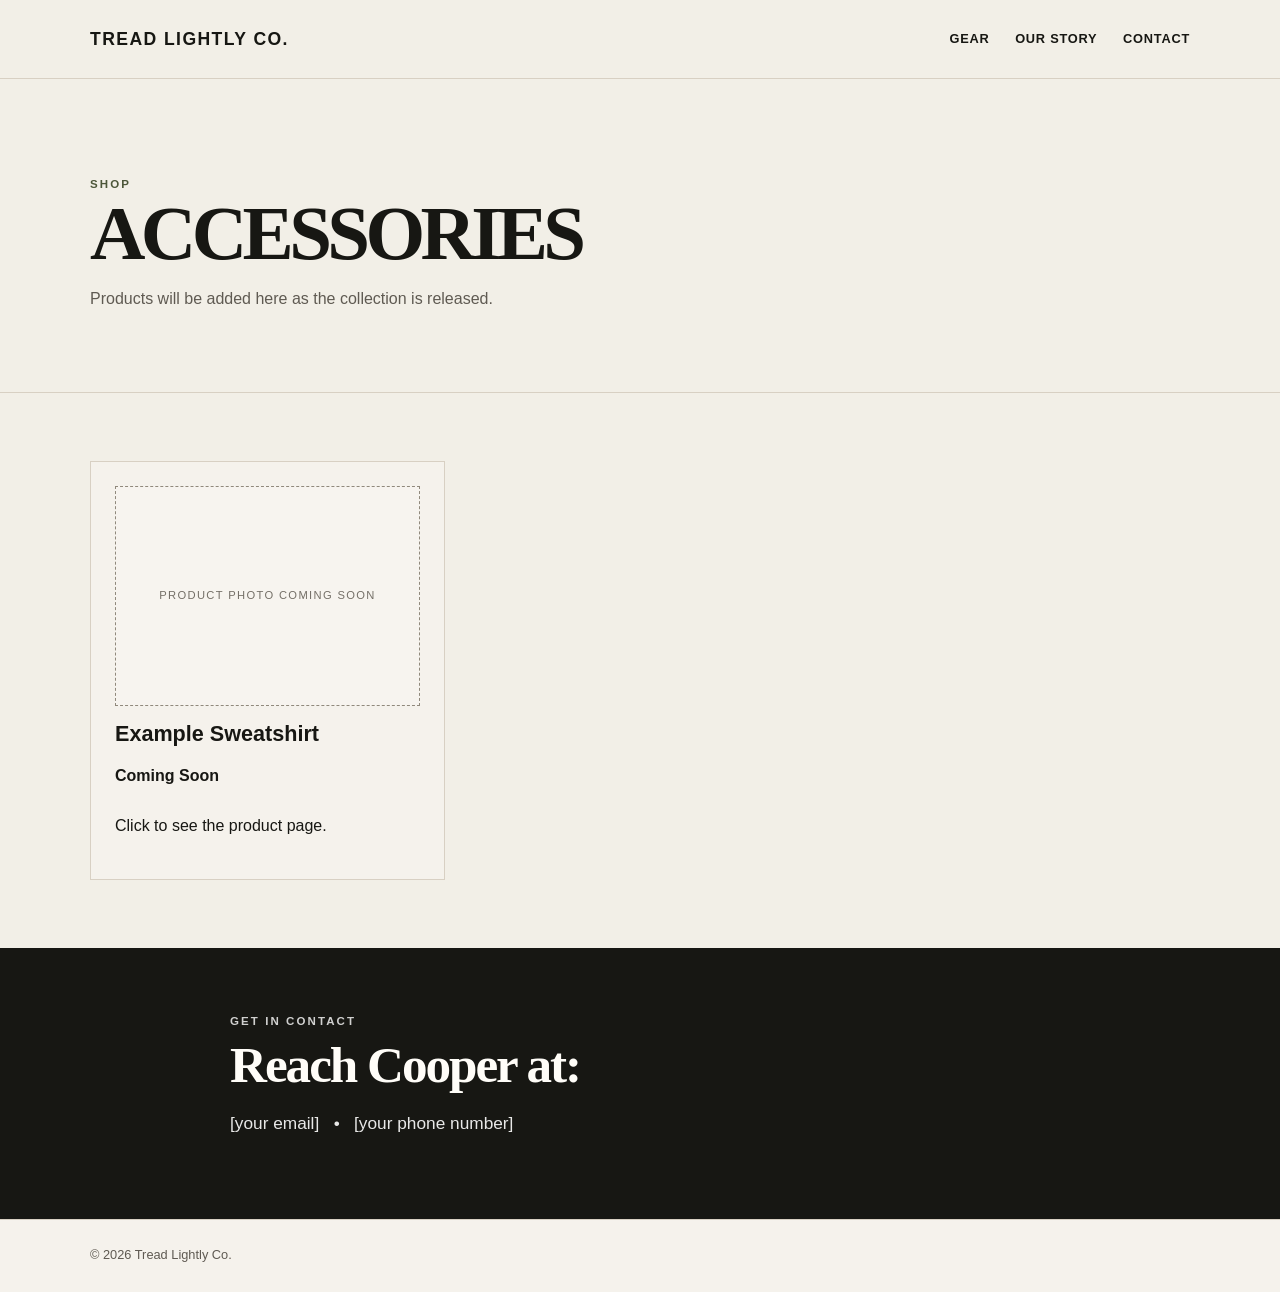
==== accessories.html @ d34f3e03 "Create the Tread Lightly Co. static GitHub Pages website and project documentation." ====
<!doctype html>
<html lang="en">
  <head>
    <meta charset="UTF-8" />
    <meta name="viewport" content="width=device-width, initial-scale=1.0" />
    <title>Accessories | Tread Lightly Co.</title>
    <link rel="stylesheet" href="style.css" />
  </head>
  <body>
    <header class="site-header">
      <div class="container nav-wrap">
        <a class="brand" href="index.html">TREAD LIGHTLY CO.</a>
        <button class="menu-button" aria-label="Open navigation menu" aria-expanded="false">MENU</button>
        <nav class="nav-links" aria-label="Main navigation">
          <a href="gear.html">Gear</a>
          <a href="story.html">Our Story</a>
          <a href="index.html#contact">Contact</a>
        </nav>
      </div>
    </header>

    <main>
      <section class="page-hero">
        <div class="container">
          <p class="eyebrow">Shop</p>
          <h1>Accessories</h1>
          <p class="page-copy">Products will be added here as the collection is released.</p>
        </div>
      </section>

      <section class="section">
        <div class="container">
          <div class="card-grid product-grid">
            <a class="product-card" href="product-sweatshirt.html">
              <div class="placeholder">Product photo coming soon</div>
              <h3>Example Sweatshirt</h3>
              <div class="price">Coming Soon</div>
              <p>Click to see the product page.</p>
            </a>
          </div>
        </div>
      </section>
    </main>

    <section class="contact-section">
      <div class="container contact-inner">
        <p class="eyebrow light">Get in contact</p>
        <h2>Reach Cooper at:</h2>
        <p class="contact-line">[your email] &nbsp; • &nbsp; [your phone number]</p>
      </div>
    </section>

    <footer class="site-footer">
      <div class="container footer-inner">
        <span>© <span id="year"></span> Tread Lightly Co.</span>
      </div>
    </footer>

    <script src="script.js"></script>
  </body>
</html>
---- style.css ----
* {
  box-sizing: border-box;
}

:root {
  --paper: #f2efe7;
  --ink: #171713;
  --olive: #4c5639;
  --sage: #8fa082;
  --tan: #c8b18b;
  --rust: #8d5139;
  --line: #d8d0c3;
  --muted: #5f5a52;
  --white: #fffdf8;
}

html {
  scroll-behavior: smooth;
}

body {
  margin: 0;
  background: var(--paper);
  color: var(--ink);
  font-family: Arial, Helvetica, sans-serif;
  line-height: 1.6;
}

a {
  color: inherit;
  text-decoration: none;
}

img {
  max-width: 100%;
  display: block;
}

button {
  font: inherit;
}

.container {
  width: min(1100px, 92%);
  margin: 0 auto;
}

.site-header {
  position: sticky;
  top: 0;
  z-index: 20;
  background: rgba(242, 239, 231, 0.97);
  backdrop-filter: blur(6px);
  border-bottom: 1px solid var(--line);
}

.nav-wrap {
  min-height: 78px;
  display: flex;
  align-items: center;
  justify-content: space-between;
  gap: 1.5rem;
}

.brand {
  font-size: 1.1rem;
  font-weight: 900;
  letter-spacing: 0.08em;
}

.nav-links {
  display: flex;
  align-items: center;
  gap: 1.6rem;
  font-size: 0.8rem;
  font-weight: 700;
  letter-spacing: 0.06em;
  text-transform: uppercase;
}

.nav-links a:hover,
.nav-links a:focus-visible {
  color: var(--rust);
}

.menu-button {
  display: none;
  background: transparent;
  border: 1px solid var(--line);
  padding: 0.6rem 0.9rem;
  font-weight: 800;
  letter-spacing: 0.08em;
  cursor: pointer;
}

.hero,
.page-hero {
  padding: 6rem 0 4rem;
  border-bottom: 1px solid var(--line);
}

.hero-inner {
  min-height: 420px;
  display: flex;
  align-items: center;
}

.hero h1,
.page-hero h1 {
  margin: 0.3rem 0 1rem;
  font-family: Georgia, "Times New Roman", serif;
  font-size: clamp(3.3rem, 7vw, 7rem);
  line-height: 0.94;
  letter-spacing: -0.06em;
  text-transform: uppercase;
}

.page-hero h1 {
  font-size: clamp(2.8rem, 6vw, 5.5rem);
}

.eyebrow {
  margin: 0;
  color: var(--olive);
  font-size: 0.72rem;
  font-weight: 800;
  letter-spacing: 0.18em;
  text-transform: uppercase;
}

.eyebrow.light {
  color: rgba(255, 255, 255, 0.8);
}

.lead,
.page-copy,
.story-copy p,
.product-copy p,
.story-teaser p,
.contact-line,
.footer-inner,
.shop-card p {
  color: var(--muted);
}

.lead {
  max-width: 620px;
  font-size: 1.12rem;
}

.button-row {
  display: flex;
  flex-wrap: wrap;
  gap: 1rem;
  margin-top: 2rem;
}

.btn {
  display: inline-flex;
  align-items: center;
  justify-content: center;
  border: 1px solid var(--ink);
  padding: 0.9rem 1.2rem;
  font-weight: 800;
  letter-spacing: 0.08em;
  text-transform: uppercase;
  font-size: 0.78rem;
  transition: transform 0.15s ease, border-color 0.15s ease;
}

.btn:hover,
.btn:focus-visible {
  transform: translateY(-1px);
}

.btn-dark {
  background: var(--ink);
  color: var(--white);
}

.btn-light {
  background: transparent;
  color: var(--ink);
}

.section {
  padding: 4.25rem 0;
}

.two-col {
  display: grid;
  grid-template-columns: 1.1fr 1fr;
  gap: 2rem;
  align-items: end;
}

h2 {
  margin: 0.45rem 0 0;
  font-family: Georgia, "Times New Roman", serif;
  font-size: clamp(2rem, 4vw, 3.2rem);
  line-height: 1.08;
  letter-spacing: -0.04em;
}

h3 {
  margin: 0 0 0.5rem;
  font-size: 1.35rem;
  line-height: 1.1;
}

.card-grid {
  display: grid;
  grid-template-columns: repeat(3, minmax(0, 1fr));
  gap: 1.1rem;
}

.shop-card,
.product-card {
  display: flex;
  flex-direction: column;
  justify-content: space-between;
  min-height: 220px;
  padding: 1.5rem;
  background: rgba(255, 255, 255, 0.2);
  border: 1px solid var(--line);
  transition: border-color 0.15s ease, transform 0.15s ease;
}

.shop-card:hover,
.shop-card:focus-visible,
.product-card:hover,
.product-card:focus-visible {
  border-color: var(--ink);
  transform: translateY(-1px);
}

.card-number {
  color: var(--muted);
  font-size: 0.72rem;
  font-weight: 800;
  letter-spacing: 0.12em;
  text-transform: uppercase;
}

.shop-card h3 {
  margin-top: 2.2rem;
  font-family: Georgia, "Times New Roman", serif;
  font-size: clamp(1.9rem, 2.5vw, 2.4rem);
  letter-spacing: -0.05em;
}

.story-teaser {
  background: var(--olive);
  color: var(--white);
  padding: 4.5rem 0;
}

.story-teaser-inner {
  display: grid;
  grid-template-columns: 1.2fr 1fr auto;
  align-items: end;
  gap: 1.6rem;
}

.story-teaser p,
.story-teaser .eyebrow {
  color: rgba(255, 255, 255, 0.85);
}

.text-link {
  font-weight: 800;
  letter-spacing: 0.06em;
  text-transform: uppercase;
  font-size: 0.8rem;
}

.contact-section {
  background: var(--ink);
  color: var(--white);
  padding: 4rem 0;
}

.contact-inner {
  max-width: 820px;
}

.contact-line {
  color: rgba(255, 255, 255, 0.9);
  font-size: 1.08rem;
}

.site-footer {
  border-top: 1px solid var(--line);
  background: rgba(255, 255, 255, 0.2);
}

.footer-inner {
  display: flex;
  justify-content: space-between;
  gap: 1rem;
  min-height: 72px;
  align-items: center;
  color: var(--muted);
  font-size: 0.8rem;
}

.product-grid {
  grid-template-columns: repeat(3, minmax(0, 1fr));
}

.product-card {
  min-height: 380px;
}

.placeholder,
.product-placeholder {
  min-height: 220px;
  display: grid;
  place-items: center;
  border: 1px dashed #90897c;
  background: rgba(255, 255, 255, 0.15);
  color: #746f67;
  font-size: 0.7rem;
  letter-spacing: 0.12em;
  text-transform: uppercase;
  margin-bottom: 1rem;
  text-align: center;
  padding: 1rem;
}

.product-placeholder {
  min-height: 480px;
}

.price {
  margin: 0.6rem 0 0.5rem;
  font-size: 1rem;
  font-weight: 800;
}

.product-detail {
  display: grid;
  grid-template-columns: 1.1fr 1fr;
  gap: 2rem;
  align-items: center;
  padding: 4rem 0 3rem;
}

.product-copy {
  max-width: 600px;
}

.story-section {
  padding-top: 3rem;
}

.story-copy {
  max-width: 800px;
  font-size: 1.08rem;
}

.story-copy p {
  margin: 0 0 1.2rem;
}

@media (max-width: 840px) {
  .card-grid,
  .product-grid,
  .two-col,
  .story-teaser-inner,
  .product-detail {
    grid-template-columns: 1fr 1fr;
  }

  .story-teaser-inner {
    grid-template-columns: 1fr;
  }

  .nav-links {
    display: none;
    position: absolute;
    top: 78px;
    left: 0;
    right: 0;
    background: rgba(242, 239, 231, 0.99);
    border-bottom: 1px solid var(--line);
    padding: 1.25rem 5%;
    flex-direction: column;
    align-items: flex-start;
  }

  .nav-links.open {
    display: flex;
  }

  .menu-button {
    display: block;
  }
}

@media (max-width: 600px) {
  .card-grid,
  .product-grid,
  .two-col,
  .product-detail {
    grid-template-columns: 1fr;
  }

  .hero,
  .page-hero {
    padding-top: 4.75rem;
  }

  .brand {
    font-size: 0.96rem;
  }

  .footer-inner {
    flex-direction: column;
    justify-content: center;
    padding: 1rem 0;
  }
}
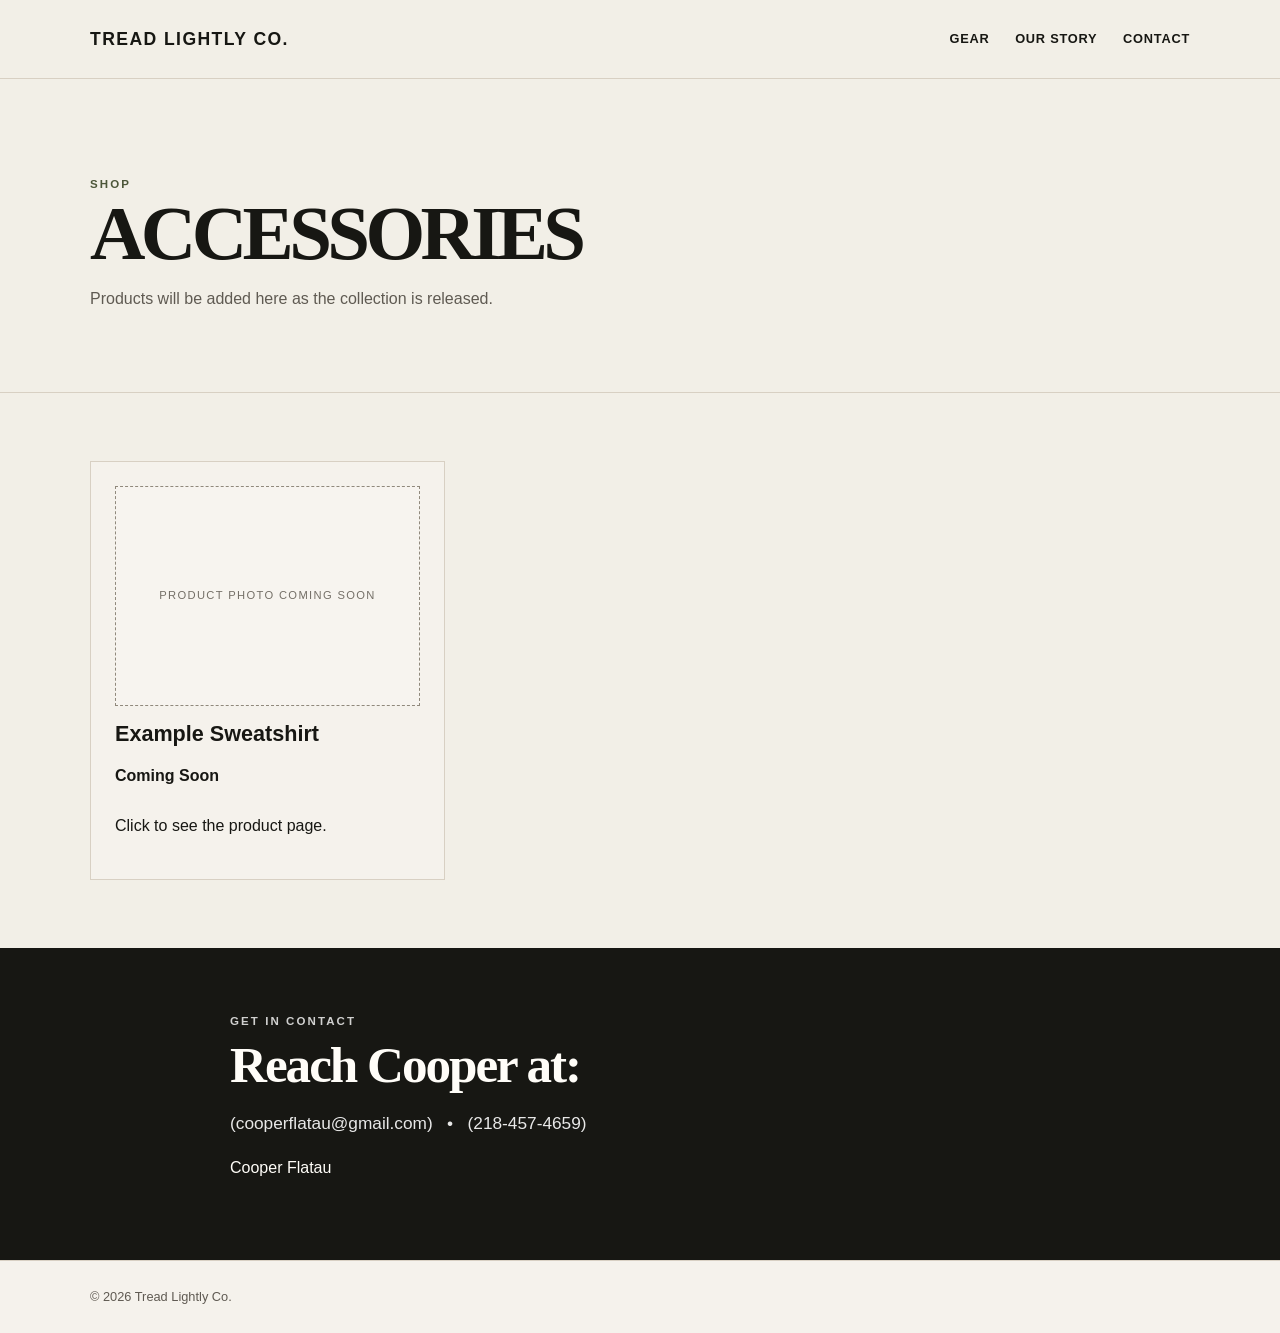
==== commit 72230ac0: "Update remaining contact details to Cooper's actual email and phone number across the site." ====
--- a/accessories.html
+++ b/accessories.html
@@ -46,7 +46,8 @@
       <div class="container contact-inner">
         <p class="eyebrow light">Get in contact</p>
         <h2>Reach Cooper at:</h2>
-        <p class="contact-line">[your email] &nbsp; • &nbsp; [your phone number]</p>
+        <p class="contact-line">(cooperflatau@gmail.com) &nbsp; • &nbsp; (218-457-4659)</p>
+        <p>Cooper Flatau</p>
       </div>
     </section>
 
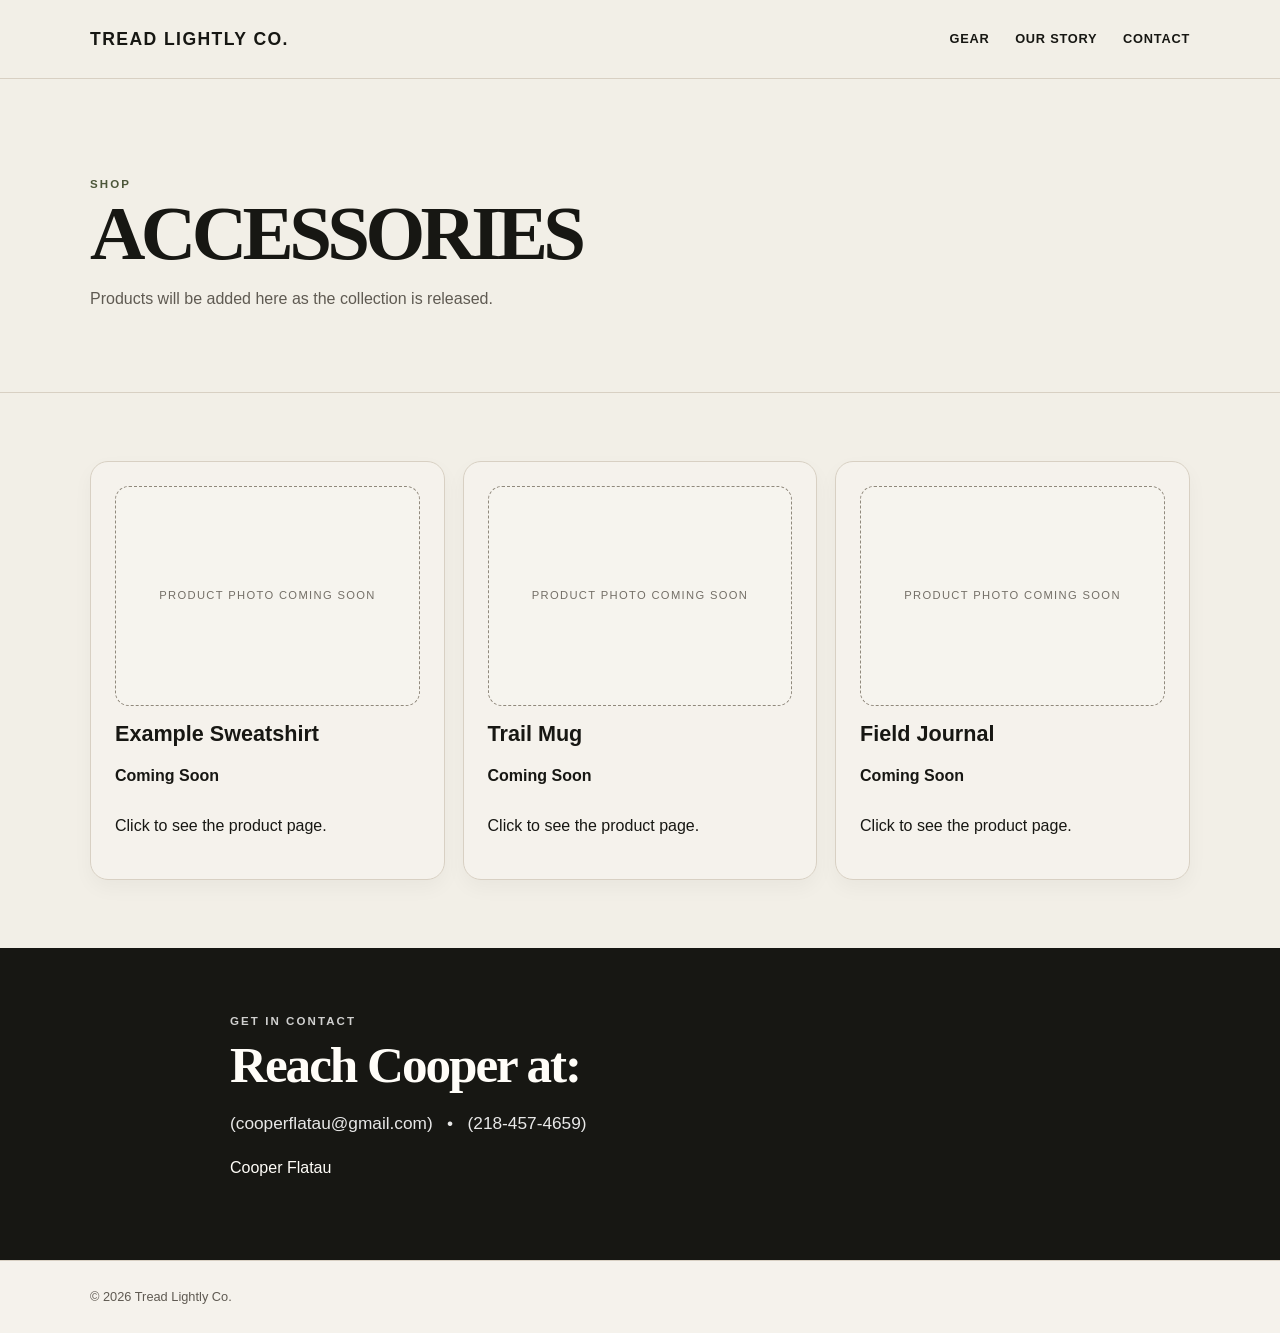
==== commit a0c38c6f: "Reorganize the product cards with a fuller, more intentional three-card layout and updated product n" ====
--- a/accessories.html
+++ b/accessories.html
@@ -37,6 +37,18 @@
               <div class="price">Coming Soon</div>
               <p>Click to see the product page.</p>
             </a>
+            <a class="product-card" href="product-sweatshirt.html">
+              <div class="placeholder">Product photo coming soon</div>
+              <h3>Trail Mug</h3>
+              <div class="price">Coming Soon</div>
+              <p>Click to see the product page.</p>
+            </a>
+            <a class="product-card" href="product-sweatshirt.html">
+              <div class="placeholder">Product photo coming soon</div>
+              <h3>Field Journal</h3>
+              <div class="price">Coming Soon</div>
+              <p>Click to see the product page.</p>
+            </a>
           </div>
         </div>
       </section>
--- a/style.css
+++ b/style.css
@@ -223,7 +223,9 @@
   padding: 1.5rem;
   background: rgba(255, 255, 255, 0.2);
   border: 1px solid var(--line);
-  transition: border-color 0.15s ease, transform 0.15s ease;
+  border-radius: 18px;
+  transition: border-color 0.15s ease, transform 0.15s ease, box-shadow 0.15s ease;
+  box-shadow: 0 8px 20px rgba(23, 23, 19, 0.04);
 }
 
 .shop-card:hover,
@@ -231,7 +233,8 @@
 .product-card:hover,
 .product-card:focus-visible {
   border-color: var(--ink);
-  transform: translateY(-1px);
+  transform: translateY(-2px);
+  box-shadow: 0 12px 26px rgba(23, 23, 19, 0.08);
 }
 
 .card-number {
@@ -326,6 +329,7 @@
   margin-bottom: 1rem;
   text-align: center;
   padding: 1rem;
+  border-radius: 14px;
 }
 
 .product-placeholder {
